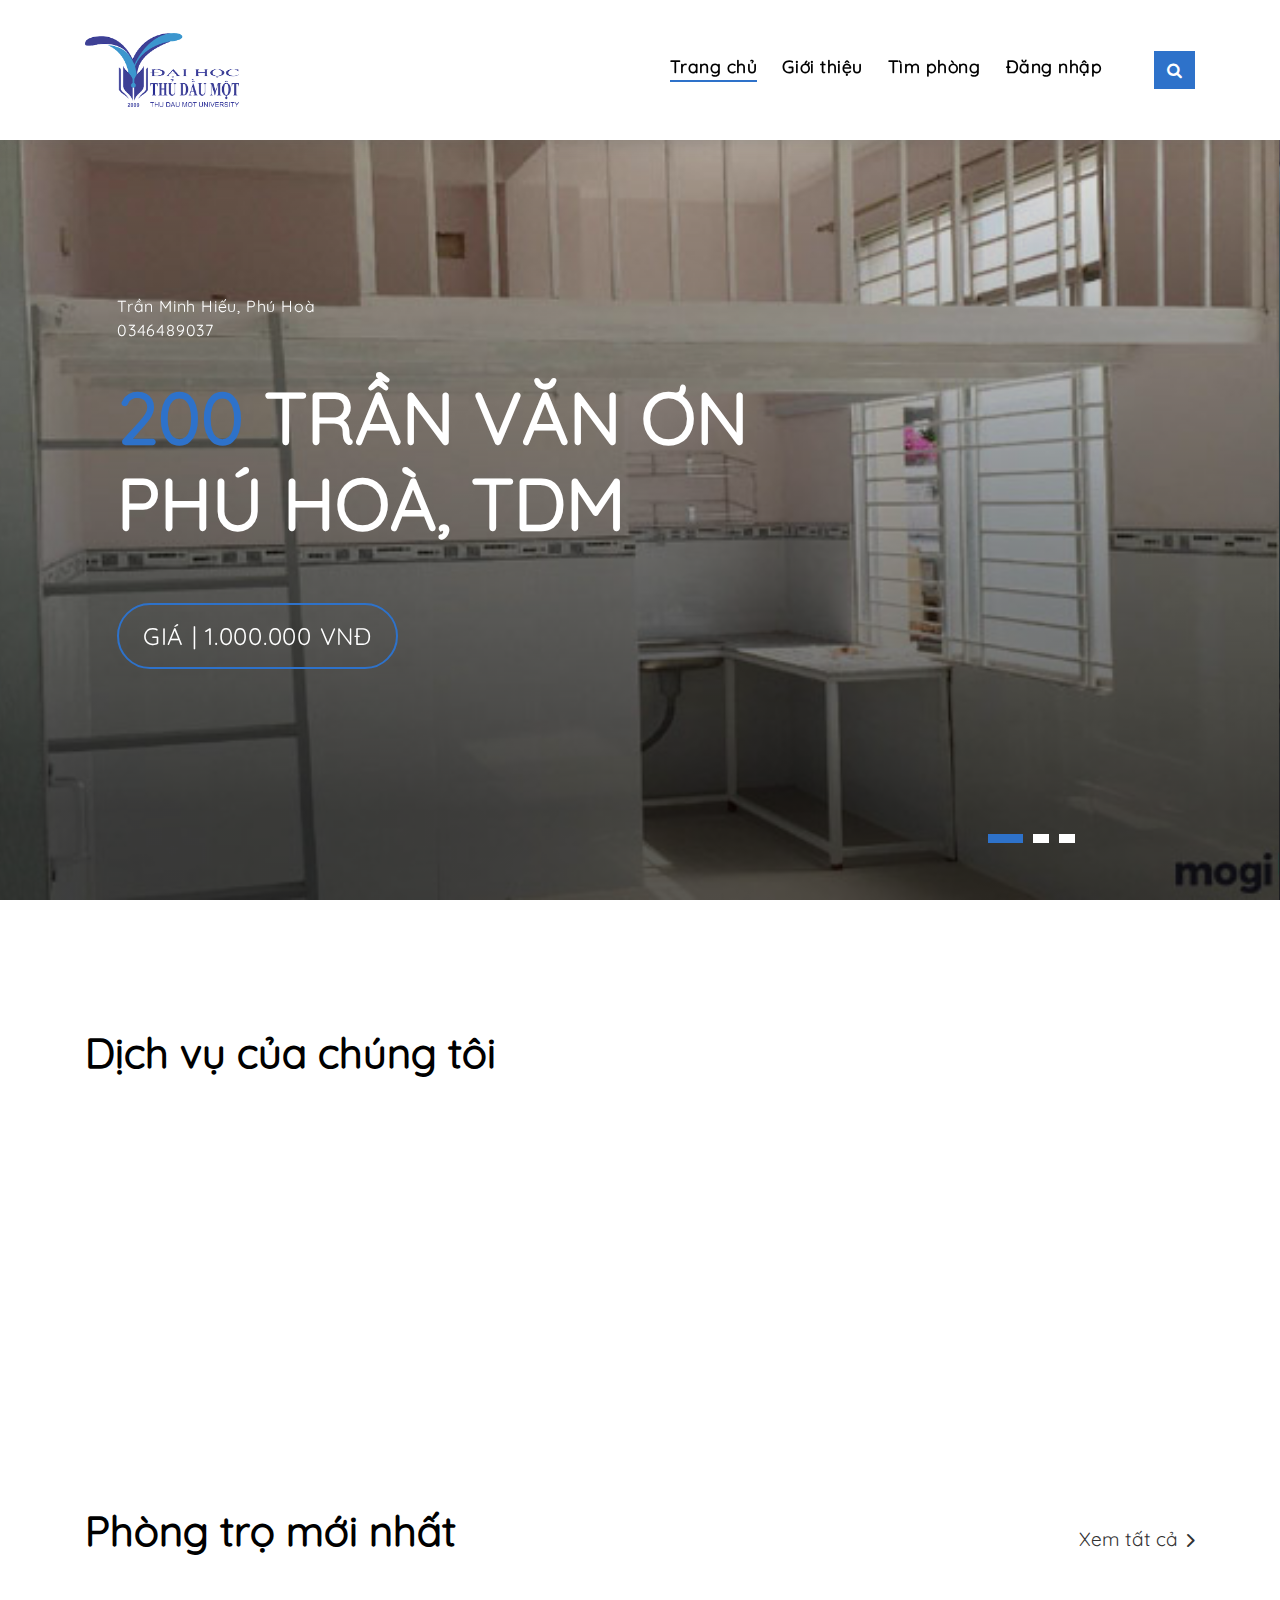
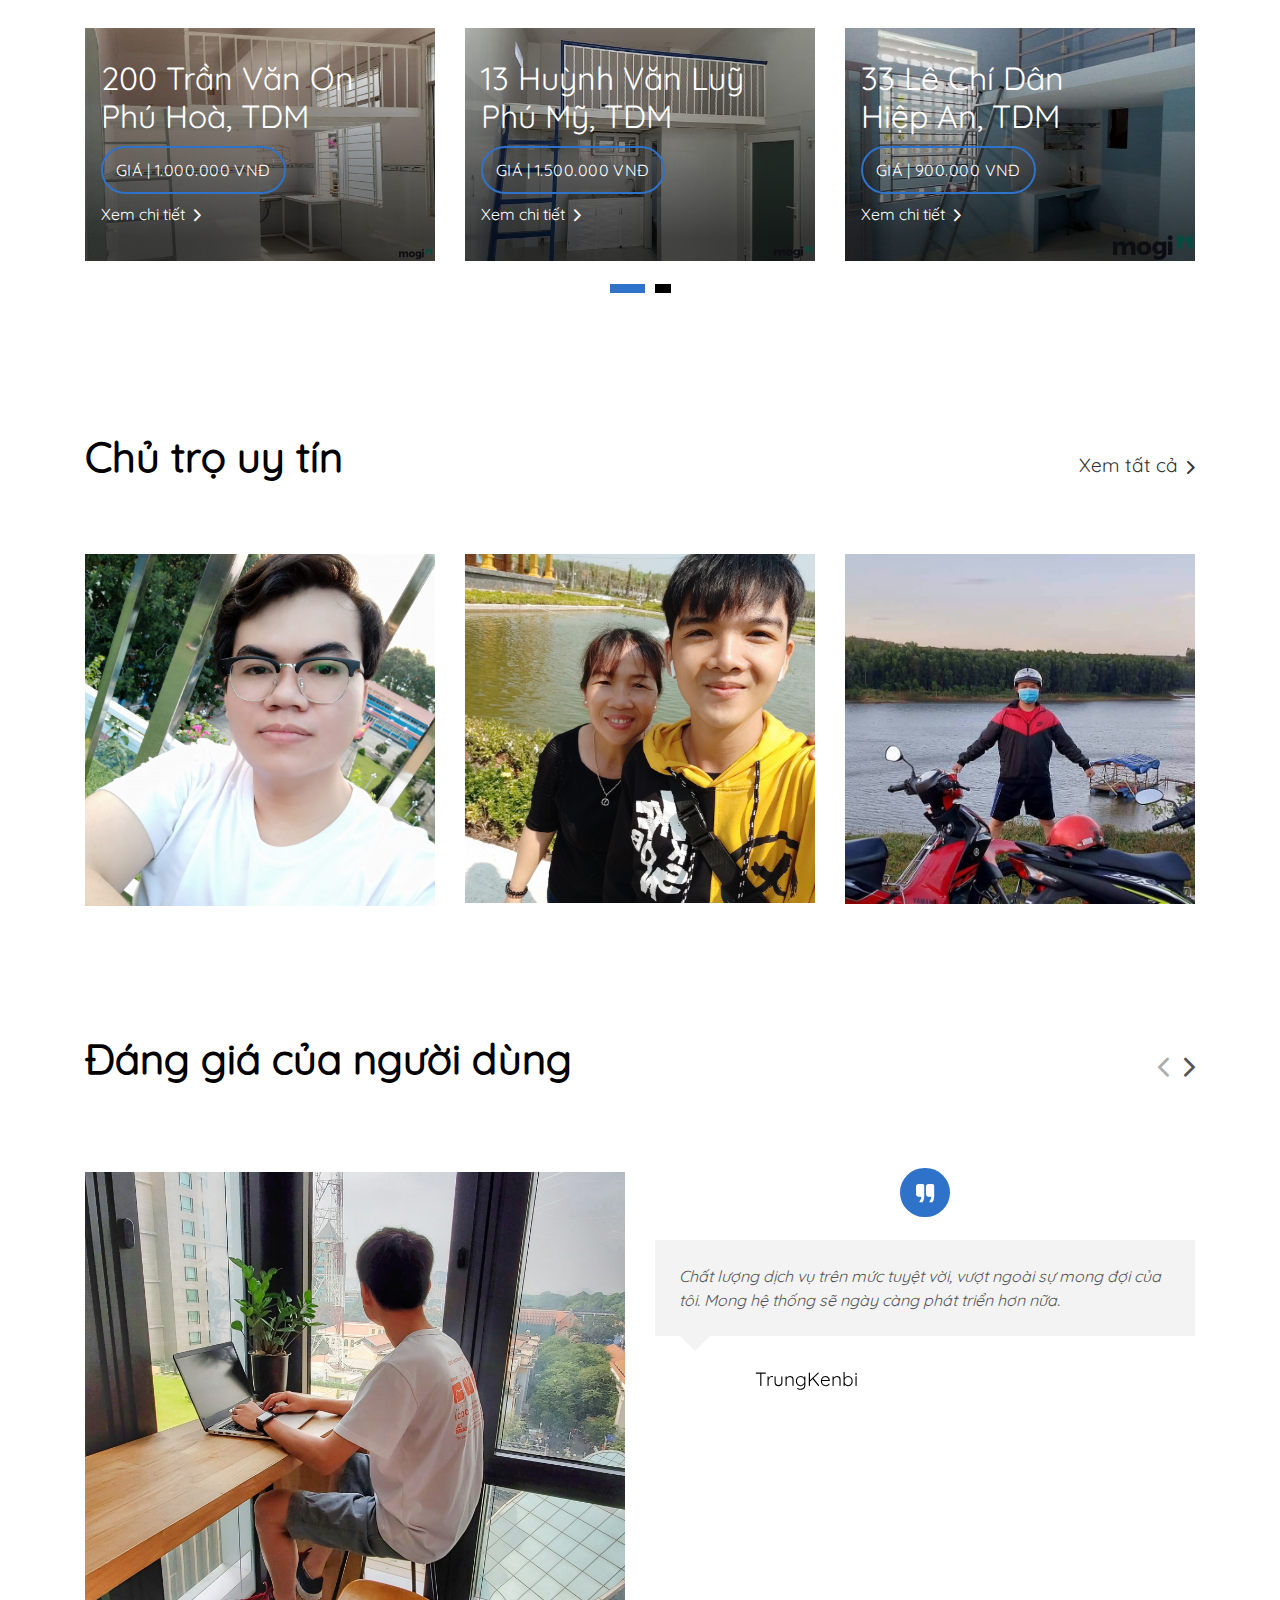
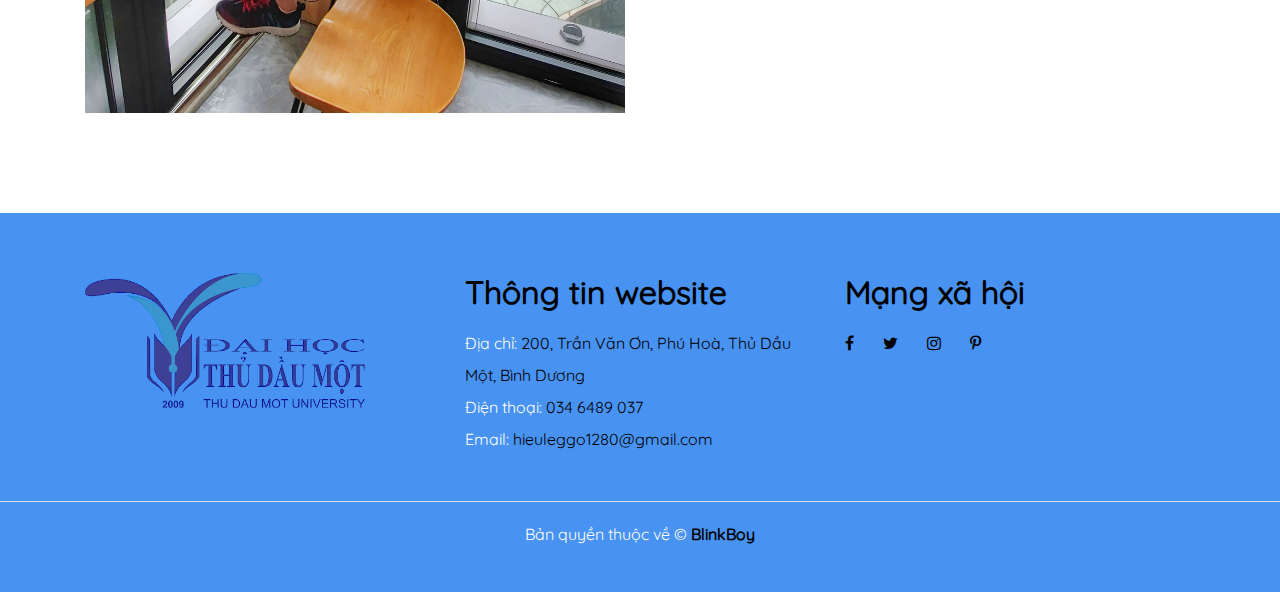
==== index.html @ ae513bf7 "Add files via upload" ====
<!DOCTYPE html>
<html lang="en">
<head>
  <meta charset="utf-8">
  <title>Hỗ trợ tìm nhà trọ TDMU</title>
  <meta content="width=device-width, initial-scale=1.0" name="viewport">
  <meta content="" name="keywords">
  <meta content="" name="description">

  <!-- Favicons -->
  <link href="img/tdmu.png" rel="icon">
  <!--<link href="img/apple-touch-icon.png" rel="apple-touch-icon">-->

  <!-- Google Fonts -->
  <link href="https://fonts.googleapis.com/css?family=Poppins:300,400,500,600,700" rel="stylesheet">

  <!-- Bootstrap CSS File -->
  <link href="lib/bootstrap/css/bootstrap.min.css" rel="stylesheet">

  <!-- Libraries CSS Files -->
  <link href="lib/font-awesome/css/font-awesome.min.css" rel="stylesheet">
  <link href="lib/animate/animate.min.css" rel="stylesheet">
  <link href="lib/ionicons/css/ionicons.min.css" rel="stylesheet">
  <link href="lib/owlcarousel/assets/owl.carousel.min.css" rel="stylesheet">
  <script src="https://kit.fontawesome.com/4702f02b2a.js" crossorigin="anonymous"></script>

  <!-- Main Stylesheet File -->
  <link href="css/style.css" rel="stylesheet">
  <link href="css/rangeslider.css" rel="stylesheet">


  
  <!-- =======================================================
    Theme Name: EstateAgency
    Theme URL: https://bootstrapmade.com/real-estate-agency-bootstrap-template/
    Author: BootstrapMade.com
    License: https://bootstrapmade.com/license/
  ======================================================= -->
</head>

<body>

  
  <div class="click-closed"></div>

  <!--/ Form Search Star /-->
  <div class="box-collapse">
    <div class="title-box-d">
      <h3 class="title-d">Tìm kiếm phòng trọ</h3>
    </div>
    <span class="close-box-collapse right-boxed ion-ios-close"></span>
    <div class="box-collapse-wrap form">
      <form class="form-a">
        <div class="row">
          <div class="col-md-12 mb-2">
            <div class="form-group">
              <label for="Type">Tên phòng trọ</label>
              <input type="text" class="form-control form-control-lg form-control-a" placeholder="Tên phòng trọ">
            </div>
          </div>
          <div class="col-md-6 mb-2">
            <div class="form-group">
              <label for="Type">Khu vực</label>
              <select class="form-control form-control-lg form-control-a" id="Type">
                <option>Thủ Dầu Một</option>
                <option>Thuận An</option>
                <option>Tân Uyên</option>
                <option>Bến Cát</option>
              </select>
            </div>
          </div>
          <div class="col-md-6 mb-2">
            <div class="form-group">
              <label for="city">Gần trường TDMU</label>
              <select class="form-control form-control-lg form-control-a" id="city">
                <option>Có</option>
                <option>Không</option>
              </select>
            </div>
          </div>
          <div class="col-md-6 mb-2">
            <div class="form-group">
              <label for="rent">Giá</label>
              <select class="form-control form-control-lg form-control-a" id="rent">
                <option>Dưới 1 triệu</option>
                <option>1 triệu - 2 triệu</option>
                <option>Trên 2 triệu</option>
              </select>
            </div>
          </div>
          <div class="col-md-12">
            <button type="submit" class="btn btn-b">Tìm kiếm</button>
          </div>
        </div>
      </form>
    </div>
  </div>

  <!--/ Form Search End /-->
 
  <!--/ Nav Star -->
  <nav class="navbar navbar-default navbar-trans navbar-expand-lg fixed-top">
    <div class="container">
      <button class="navbar-toggler collapsed" type="button" data-toggle="collapse" data-target="#navbarDefault"
        aria-controls="navbarDefault" aria-expanded="false" aria-label="Toggle navigation">
        <span></span>
        <span></span>
        <span></span>
      </button>
      <a class="navbar-brand text-brand" href="index.html"><img src="img/tdmu_logo.png" style="width: 30%"></a>
      <button type="button" class="btn btn-link nav-search navbar-toggle-box-collapse d-md-none" data-toggle="collapse"
        data-target="#navbarTogglerDemo01" aria-expanded="false">
        <span class="fa fa-search" aria-hidden="true"></span>
      </button>
      <div class="navbar-collapse collapse justify-content-center" id="navbarDefault">
        <ul class="navbar-nav">
          <li class="nav-item">
            <a class="nav-link active" href="index.html">Trang chủ</a>
          </li>
          <li class="nav-item">
            <a class="nav-link" href="about.html">Giới thiệu</a>
          </li>
          <li class="nav-item">
            <a class="nav-link" href="property-grid.html">Tìm phòng</a>
          </li>
          <li class="nav-item">
            <a class="nav-link" href="login.html">Đăng nhập</a>
          </li>
        </ul>
      </div>
      <button type="button" class="btn btn-b-n navbar-toggle-box-collapse d-none d-md-block" data-toggle="collapse"
        data-target="#navbarTogglerDemo01" aria-expanded="false">
        <span class="fa fa-search" aria-hidden="true"></span>
      </button>
    </div>
  </nav>
  <!-- Nav End /-->



  <div class="intro intro-carousel">
    <div id="carousel" class="owl-carousel owl-theme">
      <div class="carousel-item-a intro-item bg-image" style="background-image: url(img/slide5.jpg)">
        <div class="overlay overlay-a"></div>
        <div class="intro-content display-table">
          <div class="table-cell">
            <div class="container">
              <div class="row">
                <div class="col-lg-8">
                  <div class="intro-body">
                    <p class="intro-title-top">Trần Minh Hiếu, Phú Hoà
                      <br> 0346489037</p>
                    <h1 class="intro-title mb-4">
                      <span class="color-b">200 </span> Trần Văn Ơn
                      <br> Phú Hoà, TDM</h1>
                    <p class="intro-subtitle intro-price">
                      <a href="#"><span class="price-a">Giá | 1.000.000 VNĐ</span></a>
                    </p>
                  </div>
                </div>
              </div>
            </div>
          </div>
        </div>
      </div>
      <div class="carousel-item-a intro-item bg-image" style="background-image: url(img/silde7.jpg)">
        <div class="overlay overlay-a"></div>
        <div class="intro-content display-table">
          <div class="table-cell">
            <div class="container">
              <div class="row">
                <div class="col-lg-8">
                  <div class="intro-body">
                    <p class="intro-title-top">Phạm Minh Nghĩa, Phú Mỹ
                      <br> 0336069048</p>
                    <h1 class="intro-title mb-4">
                      <span class="color-b">13 </span> Huỳnh Văn Luỹ
                      <br> Phú Mỹ, TDM</h1>
                    <p class="intro-subtitle intro-price">
                      <a href="#"><span class="price-a">Giá | 1.500.000 VNĐ</span></a>
                    </p>
                  </div>
                </div>
              </div>
            </div>
          </div>
        </div>
      </div>
      <div class="carousel-item-a intro-item bg-image" style="background-image: url(img/slide6.jpg)">
        <div class="overlay overlay-a"></div>
        <div class="intro-content display-table">
          <div class="table-cell">
            <div class="container">
              <div class="row">
                <div class="col-lg-8">
                  <div class="intro-body"> 
                    <p class="intro-title-top">Lê Thành Đạt, Hiệp An
                      <br> 0326488251</p>
                      <h1 class="intro-title mb-4">
                      <span class="color-b">33 </span> Lê Chí Dân
                      <br> Hiệp An, TDM</h1>
                    <p class="intro-subtitle intro-price">
                      <a href="#"><span class="price-a">Giá | 900.000 VNĐ</span></a>
                    </p>
                  </div>
                </div>
              </div>
            </div>
          </div>
        </div>
      </div>
    </div>
  </div>

  <!--/ Services Star /-->
  <section class="section-services section-t8">
    <div class="container">
      <div class="row">
        <div class="col-md-12">
          <div class="title-wrap d-flex justify-content-between">
            <div class="title-box">
              <h2 class="title-a">Dịch vụ của chúng tôi</h2>
            </div>
          </div>
        </div>
      </div>
      <div class="row">
        <div class="col-md-4">
          <div class="card-box-c foo">
            <div class="card-header-c d-flex">
              <div class="card-box-ico">
                <i class="fas fa-hands-helping" style="color: #2e72ca; font-size: 60px;"></i>
              </div>
              <div class="card-title-c align-self-center">
                <h2 class="title-c" style="font-size: 35px;">Hỗ trợ</h2>
              </div>
            </div>
            <div class="card-body-c">
              <p class="content-c" style="text-align:justify">
                Chúng tôi hỗ trợ bạn tìm kiếm phòng trọ trong và ngoài khu vực trường Đại học Thủ Dầu Một một cách nhanh chóng và hiệu quả nhất.
              </p>
            </div>
          </div>
        </div>
        <div class="col-md-4">
          <div class="card-box-c foo">
            <div class="card-header-c d-flex">
              <div class="card-box-ico">
                <span class="fa fa-usd" style="color: #2e72ca; font-size: 60px;"></span>
              </div>
              <div class="card-title-c align-self-center">
                <h2 class="title-c" style="font-size: 35px;">Giá thành</h2>
              </div>
            </div>
            <div class="card-body-c">
              <p class="content-c" style="text-align:justify">
                Chúng tôi luôn ưu tiên giới thiệu những phòng trọ với mức giá hợp lý và chất lượng phòng tốt, phù hợp với đa số người dùng đặc biệt là sinh viên.
              </p>
            </div>
          </div>
        </div>
        <div class="col-md-4">
          <div class="card-box-c foo">
            <div class="card-header-c d-flex">
              <div class="card-box-ico">
                <span class="fa fa-home" style="color: #2e72ca; font-size: 60px;"></span>
              </div>
              <div class="card-title-c align-self-center">
                <h2 class="title-c" style="font-size: 35px;">Cộng đồng</h2>
              </div>
            </div>
            <div class="card-body-c">
              <p class="content-c" style="text-align:justify">
                Chúng tôi đã và đăng xây dựng một cộng đồng giúp chủ nhà trọ và người thuê nhà kết nối với nhau một cách dễ dàng và thuận tiện hơn.
              </p>
            </div>
          </div>
        </div>
      </div>
    </div>
  </section>
  <!--/ Services End /-->

  <!--/ Property Star /-->
  <section class="section-property section-t8">
    <div class="container">
      <div class="row">
        <div class="col-md-12">
          <div class="title-wrap d-flex justify-content-between">
            <div class="title-box">
              <h2 class="title-a">Phòng trọ mới nhất</h2>
            </div>
            <div class="title-link">
              <a href="property-grid.html">Xem tất cả
                <span class="ion-ios-arrow-forward"></span>
              </a>
            </div>
          </div>
        </div>
      </div>
      <div id="property-carousel" class="owl-carousel owl-theme">
        <div class="carousel-item-b">
          <div class="card-box-a card-shadow">
            <div class="img-box-a">
              <img src="img/slide5.jpg" alt="" class="img-a img-fluid">
            </div>
            <div class="card-overlay">
              <div class="card-overlay-a-content">
                <div class="card-header-a">
                  <h2 class="card-title-a">
                    <a href="property-single.html">200 Trần Văn Ơn
                      <br /> Phú Hoà, TDM</a>
                  </h2>
                </div>
                <div class="card-body-a">
                  <div class="price-box d-flex">
                    <span class="price-a">Giá | 1.000.000 VNĐ</span>
                  </div>
                  <a href="#" class="link-a">Xem chi tiết
                    <span class="ion-ios-arrow-forward"></span>
                  </a>
                </div>
                <div class="card-footer-a">
                  <ul class="card-info d-flex justify-content-around">
                    <li>
                      <h4 class="card-info-title">Diện tích</h4>
                      <span>20m
                        <sup>2</sup>
                      </span>
                    </li>
                    <li>
                      <h4 class="card-info-title">Điện</h4>
                      <span>2k</span>
                    </li>
                    <li>
                      <h4 class="card-info-title">Nước</h4>
                      <span>9k</span>
                    </li>
                    <li>
                      <h4 class="card-info-title">Để xe</h4>
                      <span>Có</span>
                    </li>
                  </ul>
                </div>
              </div>
            </div>
          </div>
        </div>
        <div class="carousel-item-b">
          <div class="card-box-a card-shadow">
            <div class="img-box-a">
              <img src="img/slide6.jpg" alt="" class="img-a img-fluid">
            </div>
            <div class="card-overlay">
              <div class="card-overlay-a-content">
                <div class="card-header-a">
                  <h2 class="card-title-a">
                    <a href="property-single.html">13 Huỳnh Văn Luỹ
                      <br /> Phú Mỹ, TDM</a>
                  </h2>
                </div>
                <div class="card-body-a">
                  <div class="price-box d-flex">
                    <span class="price-a">Giá | 1.500.000 VNĐ</span>
                  </div>
                  <a href="property-single.html" class="link-a">Xem chi tiết
                    <span class="ion-ios-arrow-forward"></span>
                  </a>
                </div>
                <div class="card-footer-a">
                  <ul class="card-info d-flex justify-content-around">
                    <li>
                      <h4 class="card-info-title">Diện tích</h4>
                      <span>20m
                        <sup>2</sup>
                      </span>
                    </li>
                    <li>
                      <h4 class="card-info-title">Điện</h4>
                      <span>2k</span>
                    </li>
                    <li>
                      <h4 class="card-info-title">Nước</h4>
                      <span>7k</span>
                    </li>
                    <li>
                      <h4 class="card-info-title">Để xe</h4>
                      <span>Có</span>
                    </li>
                  </ul>
                </div>
              </div>
            </div>
          </div>
        </div>
        <div class="carousel-item-b">
          <div class="card-box-a card-shadow">
            <div class="img-box-a">
              <img src="img/silde7.jpg" alt="" class="img-a img-fluid">
            </div>
            <div class="card-overlay">
              <div class="card-overlay-a-content">
                <div class="card-header-a">
                  <h2 class="card-title-a">
                    <a href="property-single.html">33 Lê Chí Dân
                      <br /> Hiệp An, TDM</a>
                  </h2>
                </div>
                <div class="card-body-a">
                  <div class="price-box d-flex">
                    <span class="price-a">Giá | 900.000 VNĐ</span>
                  </div>
                  <a href="property-single.html" class="link-a">Xem chi tiết
                    <span class="ion-ios-arrow-forward"></span>
                  </a>
                </div>
                <div class="card-footer-a">
                  <ul class="card-info d-flex justify-content-around">
                    <li>
                      <h4 class="card-info-title">Diện tích</h4>
                      <span>15m
                        <sup>2</sup>
                      </span>
                    </li>
                    <li>
                      <h4 class="card-info-title">Điện</h4>
                      <span>3k</span>
                    </li>
                    <li>
                      <h4 class="card-info-title">Nước</h4>
                      <span>9k</span>
                    </li>
                    <li>
                      <h4 class="card-info-title">Để xe</h4>
                      <span>Không</span>
                    </li>
                  </ul>
                </div>
              </div>
            </div>
          </div>
        </div>
        <div class="carousel-item-b">
          <div class="card-box-a card-shadow">
            <div class="img-box-a">
              <img src="img/slide4.jpg" alt="" class="img-a img-fluid">
            </div>
            <div class="card-overlay">
              <div class="card-overlay-a-content">
                <div class="card-header-a">
                  <h2 class="card-title-a">
                    <a href="property-single.html" style="font-size: 25px;">06 Nguyễn Văn Linh
                      <br /> Tân Vĩnh Hiệp, Tân Uyên</a>
                  </h2>
                </div>
                <div class="card-body-a">
                  <div class="price-box d-flex">
                    <span class="price-a">Giá | 900.000 VNĐ</span>
                  </div>
                  <a href="property-single.html" class="link-a">Xem chi tiết
                    <span class="ion-ios-arrow-forward"></span>
                  </a>
                </div>
                <div class="card-footer-a">
                  <ul class="card-info d-flex justify-content-around">
                    <li>
                      <h4 class="card-info-title">Diện tích</h4>
                      <span>15m
                        <sup>2</sup>
                      </span>
                    </li>
                    <li>
                      <h4 class="card-info-title">Điện</h4>
                      <span>2k</span>
                    </li>
                    <li>
                      <h4 class="card-info-title">Nước</h4>
                      <span>7k</span>
                    </li>
                    <li>
                      <h4 class="card-info-title">Để xe</h4>
                      <span>Không</span>
                    </li>
                  </ul>
                </div>
              </div>
            </div>
          </div>
        </div>
      </div>
    </div>
  </section>
  <!--/ Property End /-->

  <!--/ Agents Star /-->
  <section class="section-agents section-t8">
    <div class="container">
      <div class="row">
        <div class="col-md-12">
          <div class="title-wrap d-flex justify-content-between">
            <div class="title-box">
              <h2 class="title-a">Chủ trọ uy tín</h2>
            </div>
            <div class="title-link">
              <a href="agents-grid.html">Xem tất cả
                <span class="ion-ios-arrow-forward"></span>
              </a>
            </div>
          </div>
        </div>
      </div>
      <div class="row">
        <div class="col-md-4">
          <div class="card-box-d">
            <div class="card-img-d">
              <img src="img/avt1.jpg" alt="" class="img-d img-fluid">
            </div>
            <div class="card-overlay card-overlay-hover">
              <div class="card-header-d">
                <div class="card-title-d align-self-center">
                  <h3 class="title-d">
                    <a href="#" class="link-two">Trần Minh
                      <br> Hiếu</a>
                  </h3>
                </div>
              </div>
              <div class="card-body-d">
                <p class="content-d color-text-a">
                  200, Trần Văn Ơn, Phú Hoà, TDM
                </p>
                <div class="info-agents color-a">
                  <p>
                    <strong>Điện thoại: </strong> 034 6489 037</p>
                  <p>
                    <strong>Email: </strong> hieuleggo1280@gmail.com</p>
                </div>
              </div>
              <div class="card-footer-d">
                <div class="socials-footer d-flex justify-content-center">
                  <ul class="list-inline">
                    <li class="list-inline-item">
                      <a href="https://www.facebook.com/your.tranminhhieu/" target="_blank" class="link-one">
                        <i class="fa fa-facebook" aria-hidden="true"></i>
                      </a>
                    </li>
                    
                    <li class="list-inline-item">
                      <a href="https://www.instagram.com/hieu.khongcuoi/?hl=vi" target="_blank" class="link-one">
                        <i class="fa fa-instagram" aria-hidden="true"></i>
                      </a>
                    </li>
                    
                  </ul>
                </div>
              </div>
            </div>
          </div>
        </div>
        <div class="col-md-4">
          <div class="card-box-d">
            <div class="card-img-d">
              <img src="img/avt2.jpg" alt="" class="img-d img-fluid">
            </div>
            <div class="card-overlay card-overlay-hover">
              <div class="card-header-d">
                <div class="card-title-d align-self-center">
                  <h3 class="title-d">
                    <a href="#" class="link-two">Phạm Minh
                      <br> Nghĩa</a>
                  </h3>
                </div>
              </div>
              <div class="card-body-d">
                <p class="content-d color-text-a">
                  13, Huỳnh Văn Luỹ, Phú Mỹ, TDM
                </p>
                <div class="info-agents color-a">
                  <p>
                    <strong>Điện thoại: </strong> 033 6069 048</p>
                  <p>
                    <strong>Email: </strong> nghiaphamln3@gmail.com</p>
                </div>
              </div>
              <div class="card-footer-d">
                <div class="socials-footer d-flex justify-content-center">
                  <ul class="list-inline">
                    <li class="list-inline-item">
                      <a href="https://www.facebook.com/minhnghia2k" target="_blank" class="link-one">
                        <i class="fa fa-facebook" aria-hidden="true"></i>
                      </a>
                    </li>
                    
                    <li class="list-inline-item">
                      <a href="https://www.instagram.com/nghia_leon/?hl=vi" target="_blank" class="link-one">
                        <i class="fa fa-instagram" aria-hidden="true"></i>
                      </a>
                    </li>
                    
                  </ul>
                </div>
              </div>
            </div>
          </div>
        </div>
        <div class="col-md-4">
          <div class="card-box-d">
            <div class="card-img-d">
              <img src="img/avt3.jpg" alt="" class="img-d img-fluid">
            </div>
            <div class="card-overlay card-overlay-hover">
              <div class="card-header-d">
                <div class="card-title-d align-self-center">
                  <h3 class="title-d">
                    <a href="#" class="link-two">Lê Thành
                      <br> Đạt</a>
                  </h3>
                </div>
              </div>
              <div class="card-body-d">
                <p class="content-d color-text-a">
                  33, Lê Chí Dân, Hiệp An, TDM
                </p>
                <div class="info-agents color-a">
                  <p>
                    <strong>Điện thoại: </strong> 032 6488 251</p>
                  <p>
                    <strong>Email: </strong> datlt225@gmail.com</p>
                </div>
              </div>
              <div class="card-footer-d">
                <div class="socials-footer d-flex justify-content-center">
                  <ul class="list-inline">
                    <li class="list-inline-item">
                      <a href="https://www.facebook.com/dat1227" target="_blank" class="link-one">
                        <i class="fa fa-facebook" aria-hidden="true"></i>
                      </a>
                    </li>
                    
                    <li class="list-inline-item">
                      <a href="https://www.instagram.com/dat.1227/?hl=vi" target="_blank" class="link-one">
                        <i class="fa fa-instagram" aria-hidden="true"></i>
                      </a>
                    </li>
                    
                  </ul>
                </div>
              </div>
            </div>
          </div>
        </div>
      </div>
    </div>
  </section>
  <!--/ Agents End /-->

  <!--/ Testimonials Star /-->
  <section class="section-testimonials section-t8 nav-arrow-a">
    <div class="container">
      <div class="row">
        <div class="col-md-12">
          <div class="title-wrap d-flex justify-content-between">
            <div class="title-box">
              <h2 class="title-a">Đáng giá của người dùng</h2>
            </div>
          </div>
        </div>
      </div>
      <div id="testimonial-carousel" class="owl-carousel owl-arrow">
        <div class="carousel-item-a">
          <div class="testimonials-box">
            <div class="row">
              <div class="col-sm-12 col-md-6">
                <div class="testimonial-img">
                  <img src="img/user1.jpg" alt="" class="img-fluid">
                </div>
              </div>
              <div class="col-sm-12 col-md-6">
                <div class="testimonial-ico">
                  <span class="ion-ios-quote"></span>
                </div>
                <div class="testimonials-content">
                  <p class="testimonial-text">
                    Chất lượng dịch vụ trên mức tuyệt vời, vượt ngoài sự mong đợi của tôi. 
                    Mong hệ thống sẽ ngày càng phát triển hơn nữa.
                  </p>
                </div>
                <div class="testimonial-author-box">
                  <img src="img/mini-testimonial-1.jpg" alt="" class="testimonial-avatar">
                  <h5 class="testimonial-author">TrungKenbi</h5>
                </div>
              </div>
            </div>
          </div>
        </div>
        <div class="carousel-item-a">
          <div class="testimonials-box">
            <div class="row">
              <div class="col-sm-12 col-md-6">
                <div class="testimonial-img">
                  <img src="img/user2.jpg" alt="" class="img-fluid">
                </div>
              </div>
              <div class="col-sm-12 col-md-6">
                <div class="testimonial-ico">
                  <span class="ion-ios-quote"></span>
                </div>
                <div class="testimonials-content">
                  <p class="testimonial-text">
                    Nhờ website mà tôi tìm được một phòng trọ như ý, gần trường mà giá cả lại phải chăng. Sau này tôi nhất định sẽ tiếp tục ủng hộ website.
                  </p>
                </div>
                <div class="testimonial-author-box">
                  <img src="img/mini-testimonial-2.jpg" alt="" class="testimonial-avatar">
                  <h5 class="testimonial-author">DarkPaladinDuy</h5>
                </div>
              </div>
            </div>
          </div>
        </div>
      </div>
    </div>
  </section>
  <!--/ Testimonials End /-->

  <!--/ footer Star /-->
  <section class="section-footer">
    <div class="container">
      <div class="row">
        <div class="col-sm-12 col-md-4">
          <div class="widget-a">
            
            <div class="w-body-a">
              <img src="img/tdmu_logo.png" style="width: 80%;">
            </div>
            
          </div>
        </div>
        <div class="col-sm-12 col-md-4 section-md-t3">
          <div class="widget-a">
            <div class="w-header-a">
              <h3 class="w-title-a text-brand">Thông tin website</h3>
            </div>
            <div class="w-footer-a">
              <ul class="list-unstyled">
                <li class="color-a">
                  <span class="color-text-a">Địa chỉ:</span> 200, Trần Văn Ơn, Phú Hoà, Thủ Dầu Một, Bình Dương</li>
                <li class="color-a">
                  <span class="color-text-a">Điện thoại: </span> 034 6489 037</li>
                <li class="color-a">
                  <span class="color-text-a">Email: </span> hieuleggo1280@gmail.com</li>
              </ul>
            </div>
          </div>
        </div>
        <div class="col-sm-12 col-md-4 section-md-t3">
          <div class="widget-a">
            <div class="w-header-a">
              <h3 class="w-title-a text-brand">Mạng xã hội</h3>
            </div>
            <div class="w-body-a">
              <div class="socials-a">
                <ul class="list-inline">
                  <li class="list-inline-item">
                    <a href="#">
                      <i class="fa fa-facebook" aria-hidden="true"></i>
                    </a>
                  </li>
                  <li class="list-inline-item">
                    <a href="#">
                      <i class="fa fa-twitter" aria-hidden="true"></i>
                    </a>
                  </li>
                  <li class="list-inline-item">
                    <a href="#">
                      <i class="fa fa-instagram" aria-hidden="true"></i>
                    </a>
                  </li>
                  <li class="list-inline-item">
                    <a href="#">
                      <i class="fa fa-pinterest-p" aria-hidden="true"></i>
                    </a>
                  </li>
                </ul>
            </div>
          </div>
        </div>
      </div>
    </div>
  </section>
  <footer>
    
          
            <div class="copyright-footer">
              <p class="copyright color-text-a">
                Bản quyền thuộc về &copy;
                <strong><span class="color-a">BlinkBoy</span></strong>
              </p>
            </div>
          </div>
          
          
        </div>
      </div>
    </div>
  </footer>
  <!--/ Footer End /-->

  <a href="#" class="back-to-top"><i class="fa fa-chevron-up"></i></a>
  <div id="preloader"></div>

  <!-- JavaScript Libraries -->
  <script src="lib/jquery/jquery.min.js"></script>
  <script src="lib/jquery/jquery-migrate.min.js"></script>
  <script src="lib/popper/popper.min.js"></script>
  <script src="lib/bootstrap/js/bootstrap.min.js"></script>
  <script src="lib/easing/easing.min.js"></script>
  <script src="lib/owlcarousel/owl.carousel.min.js"></script>
  <script src="lib/scrollreveal/scrollreveal.min.js"></script>
  <!-- Contact Form JavaScript File -->
  <script src="contactform/contactform.js"></script>

  <!-- Template Main Javascript File -->
  <script src="js/main.js"></script>
  <script src="js/rangeslider.js"></script>

</body>
</html>
---- css/style.css ----
/*
  Theme Name: EstateAgency
  Theme URL: https://bootstrapmade.com/real-estate-agency-bootstrap-template/
  Author: BootstrapMade.com
  License: https://bootstrapmade.com/license/
*/

/*======================================
//--//-->   STYLES GENERALES
======================================*/

@font-face {
  font-family: 'QuickSand';
  src: url('../font/Quicksand-Regular.ttf');
}

body {
  font-family: 'QuickSand';
  color: #555555;
}

h1,
h2,
h3,
h4,
h5,
h6 {
  color: #000000;
}

a {
  color: #000000;
  transition: all .5s ease;
}

a:hover {
  color: white;
  text-decoration: none;
}

.link-two {
  color: #000000;
  transition: all .5s ease;
}

.link-two:hover {
  text-decoration: underline;
  color: #000000;
}

.link-one {
  color: #000000;
  transition: all .5s ease;
}

.link-one:hover {
  color: #000000;
  text-decoration: none;
}

.link-icon {
  color: #000000;
  font-weight: 500;
}

.link-icon span {
  font-size: 14px;
  padding-left: 4px;
  vertical-align: middle;
}

.link-a {
  color: #ffffff;
  text-decoration: none;
}

.link-a:hover {
  color: #ffffff;
  text-decoration: none;
}

.link-a span {
  font-size: 18px;
  vertical-align: middle;
  margin-left: 5px;
}

.text-brand {
  color: #000000;
  font-size: 2rem;
  font-weight: 600;
}

.color-a {
  color: #000000;
}

.color-b {
  color: #2e72ca;
}

.color-d {
  color: #adadad;
}

.color-text-a {
  color: /*#555555*/ white;
}

.no-margin {
  margin: 0;
}

/*------/ Nav Pills  /------*/

.nav-pills-a.nav-pills .nav-link {
  color: #000000;
  position: relative;
  font-weight: 600;
}

.nav-pills-a.nav-pills .nav-link.active {
  background-color: transparent;
}

.nav-pills-a.nav-pills .nav-link.active:after {
  content: '';
  position: absolute;
  left: 0;
  bottom: -1px;
  width: 100%;
  height: 2px;
  background-color: #2e72ca;
  z-index: 2;
}

/*------/ Bg Image /------*/

.bg-image {
  background-repeat: no-repeat;
  background-attachment: fixed;
  background-size: cover;
  background-position: center center;
}

/*------/ List a /------*/

.list-a {
  display: inline-block;
  line-height: 2;
  padding: 0;
  list-style: none;
}

.list-a li {
  position: relative;
  width: 50%;
  float: left;
  padding-left: 25px;
  padding-right: 5px;
}

.list-a li:before {
  content: '';
  width: 10px;
  height: 2px;
  position: absolute;
  background-color: #313131;
  top: 15px;
  left: 0;
}

/*------/ Pagination-a /------*/

.pagination-a .pagination .page-link {
  margin: 0 .2rem;
  border-color: transparent;
  padding: .5rem .8rem;
  color: #000000;
}

.pagination-a .pagination .page-link:hover,
.pagination-a .pagination .page-link:active,
.pagination-a .pagination .page-link:focus {
  background-color:#2e72ca;
}

.pagination-a .pagination .page-link span {
  font-size: 1.2rem;
}

.pagination-a .pagination .next .page-link {
  padding: .4rem .9rem;
}

.pagination-a .pagination .page-item:last-child .page-link {
  border-top-right-radius: 0;
  border-bottom-right-radius: 0;
}

.pagination-a .pagination .page-item:first-child .page-link {
  border-top-left-radius: 0;
  border-bottom-left-radius: 0;
}

.pagination-a .pagination .page-item.disabled .page-link {
  padding: .4rem .9rem;
  color: #555555;
}

.pagination-a .pagination .page-item.active .page-link {
  background-color:#2e72ca;
}

.a {
  color:#2e72ca;
  font-size: 1.3rem;
}

/*------/ Icon Box /------*/

.icon-box .icon-box-icon {
  display: table-cell;
  vertical-align: top;
  font-size: 36px;
  color: #000000;
  width: 50px;
  padding-top: 8px;
}

.icon-box .icon-box-content {
  padding-top: 18px;
}

/*------/ Space Padding /------*/

.section-t8 {
  padding-top: 8rem;
}

.section-t4 {
  padding-top: 4rem;
}

.section-t3 {
  padding-top: 3rem;
}

.section-b2 {
  padding-bottom: 2rem;
}

.section-tb85 {
  padding: 8rem 0 5rem 0;
}

/*------/ Title /------*/

.title-wrap {
  padding-bottom: 4rem;
}

.title-a {
  font-size: 2.6rem;
  font-weight: 600;
}

.title-link {
  font-size: 1.2rem;
  font-weight: 300;
  padding-top: 1.2rem;
}

.title-link a {
  color: #313131;
}

.title-link span {
  font-size: 20px;
  padding-left: 4px;
  vertical-align: middle;
}

.title-box-d {
  padding-bottom: 1.8rem;
  margin-bottom: 1rem;
  position: relative;
}

.title-box-d .title-d {
  font-weight: 600;
  font-size: 2rem;
}

.title-box-d .title-d:after {
  content: '';
  position: absolute;
  width: 70px;
  height: 4px;
  background-color: #2e72ca;
  bottom: 20px;
  left: 0;
}

/*------/ Display Table & Table Cell /------*/

.display-table {
  width: 100%;
  height: 100%;
  display: table;
}

.table-cell {
  display: table-cell;
  vertical-align: middle;
}

/*------/ Ul Resect /------*/

.ul-resect ul,
.list-a ul,
.box-comments ul {
  list-style: none;
  padding-left: 0;
  margin-bottom: 0;
}

/*------/ Overlay /------*/

.overlay-a {
  background: linear-gradient(to bottom, rgba(0, 0, 0, 0) 0%, rgba(0, 0, 0, 0.2) 27%, rgba(0, 0, 0, 0.65) 90%);
}

.overlay {
  position: absolute;
  top: 0;
  left: 0px;
  padding: 0;
  height: 100%;
  width: 100%;
}

/*------/ Owl carousel /------*/

.owl-theme .owl-dots {
  text-align: center;
  margin-top: 18px;
}

.owl-theme .owl-dots .owl-dot {
  display: inline-block;
}

.owl-theme .owl-dots .owl-dot span {
  width: 16px;
  height: 9px;
  margin: 5px 5px;
  background: #000000;
  border: 0px solid #000000;
  display: block;
  transition: all 0.6s ease-in-out;
  cursor: pointer;
  border-radius: 0px;
}

.owl-theme .owl-dots .owl-dot:hover span {
  background-color: #2e72ca;
}

.owl-theme .owl-dots .owl-dot.active span {
  background-color: #2e72ca;
  width: 35px;
}

.owl-arrow .owl-nav {
  position: absolute;
  top: 0;
  right: 0;
  font-size: 1.8rem;
}

.owl-arrow .owl-nav .owl-prev,
.owl-arrow .owl-nav .owl-next {
  display: inline-block;
  transition: all 0.6s ease-in-out;
  color: #000000;
}

.owl-arrow .owl-nav .owl-prev.disabled,
.owl-arrow .owl-nav .owl-next.disabled {
  transition: all 0.6s ease-in-out;
  color: #adadad;
}

.owl-arrow .owl-nav .owl-next {
  margin-left: 15px;
}

.nav-arrow-a .owl-arrow .owl-nav {
  font-size: 1.8rem;
  margin-top: -110px;
}

.nav-arrow-a .owl-arrow .owl-nav .owl-next {
  margin-left: 15px;
}

.nav-arrow-b .owl-arrow .owl-nav {
  position: absolute;
  top: 0;
  right: 0;
  font-size: 1.2rem;
}

.nav-arrow-b .owl-arrow .owl-nav .owl-prev,
.nav-arrow-b .owl-arrow .owl-nav .owl-next {
  padding: .7rem 1.5rem !important;
  display: inline-block;
  transition: all 0.6s ease-in-out;
  color: #ffffff;
  background-color: #2e72ca;
  opacity: .9;
}

.nav-arrow-b .owl-arrow .owl-nav .owl-prev.disabled,
.nav-arrow-b .owl-arrow .owl-nav .owl-next.disabled {
  transition: all 0.6s ease-in-out;
  color: #ffffff;
}

.nav-arrow-b .owl-arrow .owl-nav .owl-prev:hover,
.nav-arrow-b .owl-arrow .owl-nav .owl-next:hover {
  background-color: #2e72ca;
}

.nav-arrow-b .owl-arrow .owl-nav .owl-next {
  margin-left: 0px;
}

/*------/ Socials /------*/

.socials-a .list-inline-item:not(:last-child) {
  margin-right: 25px;
}

/* Back to top button */

.back-to-top {
  position: fixed;
  display: none;
  background: #2e72ca;
  color: #fff;
  width: 44px;
  height: 44px;
  text-align: center;
  line-height: 1;
  font-size: 16px;
  border-radius: 50%;
  right: 15px;
  bottom: 15px;
  transition: background 0.5s;
  z-index: 11;
}

.back-to-top i {
  padding-top: 12px;
  color: #fff;
}

/* Prelaoder */

#preloader {
  position: fixed;
  top: 0;
  left: 0;
  right: 0;
  bottom: 0;
  z-index: 9999;
  overflow: hidden;
  background: #fff;
}

#preloader:before {
  content: "";
  position: fixed;
  top: calc(50% - 30px);
  left: calc(50% - 30px);
  border: 6px solid #f2f2f2;
  border-top: 6px solid #2e72ca;
  border-radius: 50%;
  width: 60px;
  height: 60px;
  -webkit-animation: animate-preloader 1s linear infinite;
  animation: animate-preloader 1s linear infinite;
}

@-webkit-keyframes animate-preloader {
  0% {
    -webkit-transform: rotate(0deg);
    transform: rotate(0deg);
  }

  100% {
    -webkit-transform: rotate(360deg);
    transform: rotate(360deg);
  }
}

@keyframes animate-preloader {
  0% {
    -webkit-transform: rotate(0deg);
    transform: rotate(0deg);
  }

  100% {
    -webkit-transform: rotate(360deg);
    transform: rotate(360deg);
  }
}

/*======================================
//--//-->   NAVBAR
======================================*/

.navbar-default {
  transition: all .5s ease-in-out;
  background-color: #ffffff;
  padding-top: 28px;
  padding-bottom: 28px;
  -webkit-backface-visibility: hidden;
  backface-visibility: hidden;
  box-shadow: 1px 2px 15px rgba(100, 100, 100, 0.3);
}

.navbar-default .nav-search {
  color: #000000;
  font-size: 1.5rem;
}

.navbar-default.navbar-reduce {
  box-shadow: 1px 2px 15px rgba(100, 100, 100, 0.3);
}

.navbar-default.navbar-trans,
.navbar-default.navbar-reduce {
  -webkit-backface-visibility: hidden;
  backface-visibility: hidden;
}

.navbar-default.navbar-trans .nav-item,
.navbar-default.navbar-reduce .nav-item {
  position: relative;
  padding-right: 10px;
  padding-bottom: 8px;
  margin-left: 0;
}

.navbar-default.navbar-trans .nav-link,
.navbar-default.navbar-reduce .nav-link {
  font-size: 1.1rem;
  color: #000000;
  font-weight: 600;
  letter-spacing: 0.030em;
  transition: all 0.1s ease-in-out;
  position: relative;
  padding-left: 0;
  padding-right: 0;
}

.navbar-default.navbar-trans .nav-link:before,
.navbar-default.navbar-reduce .nav-link:before {
  content: '';
  position: absolute;
  bottom: 5px;
  left: 0;
  width: 100%;
  height: 2px;
  z-index: 0;
  background-color: #2e72ca;
  -webkit-transform: scaleX(0);
  transform: scaleX(0);
  -webkit-transform-origin: right;
  transform-origin: right;
  transition: opacity .2s ease-out 0.3s, -webkit-transform .2s ease-out;
  transition: transform .2s ease-out, opacity .2s ease-out 0.3s;
  transition: transform .2s ease-out, opacity .2s ease-out 0.3s, -webkit-transform .2s ease-out;
}

.navbar-default.navbar-trans .nav-link:hover,
.navbar-default.navbar-reduce .nav-link:hover {
  color: #000000;
}

.navbar-default.navbar-trans .nav-link:hover:before,
.navbar-default.navbar-reduce .nav-link:hover:before {
  -webkit-transform: scaleX(1);
  transform: scaleX(1);
  -webkit-transform-origin: left;
  transform-origin: left;
}

.navbar-default.navbar-trans .show > .nav-link:before,
.navbar-default.navbar-trans .active > .nav-link:before,
.navbar-default.navbar-trans .nav-link.show:before,
.navbar-default.navbar-trans .nav-link.active:before,
.navbar-default.navbar-reduce .show > .nav-link:before,
.navbar-default.navbar-reduce .active > .nav-link:before,
.navbar-default.navbar-reduce .nav-link.show:before,
.navbar-default.navbar-reduce .nav-link.active:before {
  -webkit-transform: scaleX(1);
  transform: scaleX(1);
}

.navbar-default.navbar-trans .nav-link:before {
  background-color: #2e72ca;
}

.navbar-default.navbar-trans .nav-link:hover {
  color: #000000;
}

.navbar-default.navbar-trans .show > .nav-link,
.navbar-default.navbar-trans .active > .nav-link,
.navbar-default.navbar-trans .nav-link.show,
.navbar-default.navbar-trans .nav-link.active {
  color: #000000;
}

.navbar-default.navbar-reduce {
  transition: all .5s ease-in-out;
  padding-top: 19px;
  padding-bottom: 19px;
}

.navbar-default.navbar-reduce .nav-link {
  color: #000000;
}

.navbar-default.navbar-reduce .nav-link:before {
  background-color: #2e72ca;
}

.navbar-default.navbar-reduce .nav-link:hover {
  color: #000000;
}

.navbar-default.navbar-reduce .show > .nav-link,
.navbar-default.navbar-reduce .active > .nav-link,
.navbar-default.navbar-reduce .nav-link.show,
.navbar-default.navbar-reduce .nav-link.active {
  color: #000000;
}

.navbar-default.navbar-reduce .navbar-brand {
  color: #000000;
}

.navbar-default .dropdown .dropdown-menu {
  border-top: 0;
  border-left: 4px solid #2e72ca;
  border-right: 0;
  border-bottom: 0;
  -webkit-transform: translate3d(0px, -40px, 0px);
  transform: translate3d(0px, -40px, 0px);
  opacity: 0;
  filter: alpha(opacity=0);
  visibility: hidden;
  transition: all 0.5s cubic-bezier(0.3, 0.65, 0.355, 1) 0s, opacity 0.31s ease 0s, height 0s linear 0.36s;
  margin: 0;
  border-radius: 0;
  padding: 12px 0;
}

.navbar-default .dropdown .dropdown-menu .dropdown-item {
  padding: 12px 18px;
  transition: all 500ms ease;
  font-weight: 600;
  min-width: 220px;
}

.navbar-default .dropdown .dropdown-menu .dropdown-item:hover {
  background-color: #ffffff;
  color: #2e72ca;
  transition: all 500ms ease;
}

.navbar-default .dropdown .dropdown-menu .dropdown-item.active {
  background-color: #ffffff;
  color: #2e72ca;
}

.navbar-default .dropdown:hover .dropdown-menu {
  -webkit-transform: translate3d(0px, 0px, 0px);
  transform: translate3d(0px, 0px, 0px);
  visibility: visible;
  opacity: 1;
  filter: alpha(opacity=1);
}

/*------/ Hamburger Navbar /------*/

.navbar-toggler {
  position: relative;
}

.navbar-toggler:focus,
.navbar-toggler:active {
  outline: 0;
}

.navbar-toggler span {
  display: block;
  background-color: #000000;
  height: 3px;
  width: 25px;
  margin-top: 4px;
  margin-bottom: 4px;
  -webkit-transform: rotate(0deg);
  transform: rotate(0deg);
  left: 0;
  opacity: 1;
}

.navbar-toggler span:nth-child(1),
.navbar-toggler span:nth-child(3) {
  transition: -webkit-transform .35s ease-in-out;
  transition: transform .35s ease-in-out;
  transition: transform .35s ease-in-out, -webkit-transform .35s ease-in-out;
}

.navbar-toggler:not(.collapsed) span:nth-child(1) {
  position: absolute;
  left: 12px;
  top: 10px;
  -webkit-transform: rotate(135deg);
  transform: rotate(135deg);
  opacity: 0.9;
}

.navbar-toggler:not(.collapsed) span:nth-child(2) {
  height: 12px;
  visibility: hidden;
  background-color: transparent;
}

.navbar-toggler:not(.collapsed) span:nth-child(3) {
  position: absolute;
  left: 12px;
  top: 10px;
  -webkit-transform: rotate(-135deg);
  transform: rotate(-135deg);
  opacity: 0.9;
}

/*======================================
//--//-->   BOX COLAPSE
======================================*/

.box-collapse {
  position: fixed;
  top: 0;
  bottom: 0;
  right: 0;
  width: 100%;
  z-index: 1040;
  background-color: #ffffff;
  -webkit-transform: translateX(100%);
  transform: translateX(100%);
  transition: all 0.6s ease;
}

.box-collapse .title-box-d {
  top: 30px;
  left: 60px;
  opacity: 0;
  transition: all 1s ease;
  transition-delay: .3s;
}

.box-collapse-wrap {
  opacity: 0;
  position: absolute;
  left: 0;
  top: 6.5rem;
  bottom: 5rem;
  padding-left: 10%;
  padding-right: 10%;
  overflow-x: hidden;
  overflow-y: auto;
  margin: 0;
  -webkit-transform: translateY(3rem);
  transform: translateY(3rem);
  transition: opacity 0.5s 0.5s ease, -webkit-transform 0.5s 0.5s ease;
  transition: transform 0.5s 0.5s ease, opacity 0.5s 0.5s ease;
  transition: transform 0.5s 0.5s ease, opacity 0.5s 0.5s ease, -webkit-transform 0.5s 0.5s ease;
}

.box-collapse-open .click-closed {
  visibility: visible;
}

.box-collapse-open .box-collapse {
  -webkit-transform: translateX(0);
  transform: translateX(0);
  box-shadow: 0 0 65px rgba(0, 0, 0, 0.07);
  opacity: 1;
}

.box-collapse-open .box-collapse .title-box-d {
  -webkit-transform: translate(0);
  transform: translate(0);
  opacity: 1;
}

.box-collapse-open .box-collapse-wrap {
  -webkit-transform: translate(0);
  transform: translate(0);
  opacity: 1;
}

.box-collapse-closed .box-collapse {
  opacity: .7;
  transition-delay: 0s;
}

.box-collapse-closed .box-collapse .title-box-d {
  opacity: 0;
  transition-delay: 0s;
}

.box-collapse-closed .box-collapse .form-a {
  opacity: 0;
  transition-delay: 0s;
}

.click-closed {
  position: fixed;
  top: 0;
  left: 0;
  width: 100%;
  height: 100%;
  visibility: hidden;
  z-index: 1035;
  background-color: #000000;
  opacity: .4;
}

.close-box-collapse {
  position: absolute;
  z-index: 1050;
  top: 2rem;
  font-size: 3.5rem;
  line-height: 1;
  color: #000000;
  cursor: pointer;
  transition: all 0.3s ease;
}

.right-boxed {
  right: 4.2857rem;
}

/*======================================
//--//-->   INTRO
======================================*/

.intro {
  height: 100vh;
  position: relative;
  color: #ffffff;
}

.intro .owl-theme .owl-dots {
  position: absolute;
  bottom: 70px;
  right: 50px;
}

.intro .owl-theme .owl-dots .owl-dot span {
  background: #ffffff;
  border: 0px solid #ffffff;
}

.intro .owl-theme .owl-dots .owl-dot:hover span {
  background-color: #2e72ca;
}

.intro .owl-theme .owl-dots .owl-dot.active span {
  background-color: #2e72ca;
}

.intro .intro-item {
  padding-top: 2rem;
}

.intro .carousel-item-a {
  position: relative;
  height: 100vh;
}

.intro .carousel-item-a.bg-image {
  background-attachment: scroll;
}

.intro .intro-content {
  position: absolute;
}

.intro .intro-body {
  padding-left: 1rem;
}

.intro .intro-body .price-a {
  color: #ffffff;
  padding: 1rem 1.5rem;
  border: 2px solid #2e72ca;
  border-radius: 50px;
  text-transform: uppercase;
  letter-spacing: 0.030em;
}

.intro .spacial {
  -webkit-animation-delay: .2s;
  animation-delay: .2s;
  color: #ffffff;
}

.intro .intro-title-top {
  -webkit-animation-delay: .6s;
  animation-delay: .6s;
  margin-bottom: 1rem;
  font-size: .9rem;
  color: #ffffff;
  letter-spacing: .05em;
}

.intro .intro-title {
  transition-duration: 9s !important;
  color: #ffffff;
  font-weight: 700;
  font-size: 2.8rem;
  text-transform: uppercase;
}

.intro .intro-subtitle {
  font-size: 1.5rem;
  font-weight: 300;
}

.intro .intro-subtitle.intro-price {
  padding-top: 1rem;
  font-size: 1.2rem;
}

/*------/ Intro Single /------*/

.intro-single {
  padding: 12rem 0 3rem;
}

.intro-single .title-single-box {
  padding: 1rem 0 1rem 2rem;
}

.intro-single .title-single-box {
  border-left: 3px solid #2e72ca;
}

.intro-single .title-single-box .title-single {
  font-weight: 600;
  font-size: 2.2rem;
}

.intro-single .breadcrumb-box {
  padding: 1rem 0 0 .5rem;
}

.intro-single .breadcrumb {
  background-color: transparent;
  padding-right: 0;
  padding-left: 0;
}

/*======================================
//--//-->   CARD GENERAL
======================================*/

.card-box-a,
.card-box-b,
.card-box-d {
  position: relative;
  overflow: hidden;
  -webkit-backface-visibility: hidden;
  backface-visibility: hidden;
}

.card-box-a .img-a,
.card-box-a .img-b,
.card-box-b .img-a,
.card-box-b .img-b {
  transition: .8s all ease-in-out;
}

.card-overlay {
  position: absolute;
  width: 100%;
  height: 100%;
  top: 0;
  left: 0;
}

.card-shadow {
  -webkit-backface-visibility: hidden;
  backface-visibility: hidden;
}

.card-shadow:before {
  content: ' ';
  position: absolute;
  top: 0;
  left: 0;
  width: 100%;
  height: 100%;
  z-index: 1;
  background: linear-gradient(to bottom, rgba(0, 0, 0, 0) 0%, rgba(0, 0, 0, 0.2) 27%, rgba(0, 0, 0, 0.65) 90%);
}

/*======================================
//--//-->   PROPERTY - CARD-A
======================================*/

.card-overlay-a-content {
  transition: all .5s ease-in;
  position: absolute;
  width: 100%;
  bottom: 0px;
  z-index: 2;
}

.card-header-a {
  padding: 0 1rem;
}

.card-header-a .card-title-a {
  color: #ffffff;
  margin-bottom: 0;
  padding-bottom: .7rem;
}

.card-header-a .card-title-a a {
  color: #ffffff;
  text-decoration: none;
}

.card-body-a {
  z-index: 2;
  transition: all .5s ease-in;
  padding: 0rem 1rem 2rem 1rem;
}

.card-body-a .price-box {
  padding-bottom: .5rem;
}

.price-a {
  color: #ffffff;
  padding: .6rem .8rem;
  border: 2px solid #2e72ca;
  border-radius: 50px;
  text-transform: uppercase;
  letter-spacing: 0.030em;
}

.card-footer-a {
  width: 100%;
  position: absolute;
  z-index: 2;
  background-color: #2e72ca;
}

.card-info {
  list-style: none;
  margin-bottom: 0;
  padding: .5rem 0;
}

.card-info .card-info-title {
  font-size: 1rem;
  color: #313131;
}

.card-info li span {
  color: #ffffff;
  font-size: .9rem;
}

/*------/ Property Grid /-----*/

.property-grid .grid-option {
  text-align: right;
  margin-bottom: 2rem;
}

.property-grid .grid-option .custom-select {
  border-radius: 0;
  width: 200px;
  border-color: #313131;
}

.property-grid .grid-option .custom-select:hover,
.property-grid .grid-option .custom-select:active,
.property-grid .grid-option .custom-select:focus {
  border-color: #313131;
}

.property-grid .grid-option .custom-select option {
  border-color: #313131;
}

/*------/ Property Single /-----*/

.gallery-property {
  margin-bottom: 3rem;
}

.property-price {
  margin: 0 auto;
}

.property-price .card-header-c {
  padding: 0;
}

.summary-list {
  padding-right: 1rem;
  color: #000000;
}

.summary-list .list {
  padding: 0;
  line-height: 2;
}

.summary-list .list span {
  color: #555555;
}

.property-agent .title-agent {
  font-weight: 600;
}

.property-agent ul {
  line-height: 2;
  color: #000000;
}

.property-agent .socials-a {
  text-align: center;
}

/*======================================
//--//-->   NEWS - CARD-B
======================================*/

.card-header-b {
  padding: 1rem;
  color: #ffffff;
  position: absolute;
  bottom: 20px;
  z-index: 2;
}

.card-header-b .category-b {
  font-size: .9rem;
  background-color: #2e72ca;
  padding: .3rem .7rem;
  color: #313131;
  letter-spacing: 0.030em;
  border-radius: 50px;
  text-decoration: none;
}

.card-header-b .title-2 {
  margin-bottom: 0;
  padding: .6rem 0;
  font-size: 1.5rem;
}

.card-header-b .title-2 a {
  color: #ffffff;
  text-decoration: none;
}

.card-header-b .date-b {
  color: #d8d8d8;
  font-size: 1rem;
}

/*------/ News Single /------*/

.post-information {
  padding: 3rem 0;
}

.post-content {
  font-size: 1.1rem;
  font-weight: 300;
  line-height: 1.6;
}

.post-content .post-intro {
  font-size: 1.7rem;
  font-weight: 300;
  margin-bottom: 4rem;
  line-height: 1.6;
  color: #000000;
  font-weight: 400;
}

.post-content p {
  margin-bottom: 1.7rem;
}

.post-content .blockquote {
  padding: 1rem 3rem 1.7rem 3rem;
  border-left: 3px solid #2eca6a;
  color: #000000;
}

.post-content .blockquote footer {
  text-align: left;
  padding: 0;
}

.post-footer {
  padding: 3rem 0 4rem;
}

.post-share .socials {
  display: inline-block;
}

.post-share .socials li {
  margin-left: .6rem;
}

/*------/ Comments /------*/

.box-comments .list-comments li {
  padding-bottom: 3.5rem;
}

.box-comments .list-comments .comment-avatar {
  display: table-cell;
  vertical-align: top;
}

.box-comments .list-comments .comment-avatar img {
  width: 80px;
  height: 80px;
}

.box-comments .list-comments .comment-author {
  font-size: 1.3rem;
}

.box-comments .list-comments .comment-details {
  display: table-cell;
  vertical-align: top;
  padding-left: 25px;
}

.box-comments .list-comments .comment-description {
  padding: .8rem 0 .5rem 0;
}

.box-comments .list-comments a {
  color: #000000;
}

.box-comments .list-comments span {
  display: block;
  color: #2B2A2A;
  font-style: italic;
}

.box-comments .comment-children {
  margin-left: 40px;
}

/*======================================
//--//-->   SERVICES - CARD-C
======================================*/

.card-box-c {
  position: relative;
}

.card-header-c {
  padding: 0 1rem 1rem 1rem;
}

.card-body-c {
  padding: .5rem .5rem 0 .5rem;
}

.card-footer-c {
  padding-left: .5rem;
}

.card-box-ico {
  padding: 1rem 3rem 1rem 2.5rem;
}

.card-box-ico span {
  font-size: 4rem;
  color: #000000;
}

.title-c {
  font-size: 2.5rem;
  font-weight: 600;
  margin-left: -40px;
}

/*======================================
//--//-->   AGENTS - CARD-D
======================================*/

.card-box-d .card-overlay-hover {
  transition: all .2s ease-in-out;
  padding: 15px 40px 15px 35px;
}

.card-box-d .title-d {
  transition: .3s ease-in-out;
  font-size: 2rem;
  font-weight: 600;
  margin: 1rem 0;
  -webkit-transform: translateY(-20px);
  transform: translateY(-20px);
  opacity: 0;
}

.card-box-d .content-d {
  opacity: 0;
  transition: .5s ease-in-out;
  -webkit-transform: translateY(-40px);
  transform: translateY(-40px);
}

.card-box-d .info-agents {
  opacity: 0;
  transition: .5s ease-in-out;
}

.card-box-d .card-footer-d {
  transition: .5s ease-in-out;
  -webkit-transform: translateY(40px);
  transform: translateY(40px);
  opacity: 0;
  position: absolute;
  width: 100%;
  bottom: 10px;
  left: 0;
}

.card-box-d .list-inline-item:not(:last-child) {
  margin-right: 25px;
}

.card-box-d:hover .card-overlay-hover {
  background-color: #2e72ca;
  opacity: .9;
}

.card-box-d:hover .title-d,
.card-box-d:hover .content-d,
.card-box-d:hover .info-agents,
.card-box-d:hover .card-footer-d {
  opacity: 1;
  -webkit-transform: translateY(0);
  transform: translateY(0);
}

/*------/ Agent Single /------*/

.agent-info-box .socials-footer {
  margin-top: 2rem;
}

.agent-info-box .socials-footer li {
  margin-right: 1.5rem;
}

/*======================================
//--//-->   ABOUT
======================================*/

.section-about .title-vertical {
  position: absolute;
  letter-spacing: 0;
  -webkit-transform: rotate(-90deg);
  transform: rotate(-90deg);
  top: 50px;
  text-align: left;
  font-size: 1.8rem;
  width: 300px;
  font-weight: 700;
  text-align: right;
}

.about-img-box {
  padding-left: 1rem;
  position: relative;
}

.sinse-box {
  background-color: #2e72ca;
  padding: 1rem 2rem;
  position: absolute;
  left: 15px;
  bottom: 10px;
}

.sinse-box .sinse-title {
  font-weight: 700;
  letter-spacing: 0.043em;
  font-size: 1rem;
}

.sinse-box .sinse-title span {
  position: absolute;
}

.sinse-box .sinse-title span:after {
  content: ' ';
  width: 35px;
  height: 2px;
  background-color: #000000;
  position: absolute;
  bottom: -15px;
}

.sinse-box p {
  margin-bottom: 0;
  font-size: .7rem;
}

/*======================================
//--//-->   TESTIMONIALS
======================================*/

.testimonials-box {
  padding: 1rem 0;
}

.testimonials-box .testimonial-avatar {
  width: 80px !important;
  display: -webkit-inline-box !important;
  display: -webkit-inline-flex !important;
  display: -ms-inline-flexbox !important;
  display: inline-flex !important;
  border-radius: 50%;
}

.testimonial-ico {
  text-align: center;
}

.testimonial-ico span {
  font-size: 1.8rem;
  background-color:#2e72ca;
  color: #ffffff;
  padding: .4rem 1rem;
  border-radius: 50px;
}

.testimonial-text {
  font-style: italic;
  margin-top: 25px;
  padding: 1.5rem 1.5rem;
  background-color: #f3f3f3;
  position: relative;
}

.testimonial-text:after {
  content: "";
  position: absolute;
  top: 100%;
  left: 25px;
  width: 0px;
  height: 0px;
  border-top: 15px solid #f3f3f3;
  border-left: 15px solid transparent;
  border-right: 15px solid transparent;
}

.testimonial-author-box {
  margin-top: 2rem;
}

.testimonial-author {
  margin-left: 1rem;
  display: -webkit-inline-box;
  display: -webkit-inline-flex;
  display: -ms-inline-flexbox;
  display: inline-flex;
  font-size: 1.2rem;
  color: #000000;
}

/*======================================
//--//-->   FOOTER
======================================*/

.section-footer {
  padding-top: 60px;
  margin-top: 60px;
  background: #4892f1;
}

.section-footer ul {
  line-height: 2;
}

.section-footer .item-list-a i {
  font-size: 18px;
  padding-right: 4px;
  color: #4892f1;
}

.section-footer .widget-a .w-title-a {
  margin-bottom: 1rem;
}

footer {
  background: #4892f1;
  text-align: center;
  padding: 30px 0;
}

footer .copyright-footer {
  border-top: 1px solid #ddd;
  padding-top: 20px;
}

footer .credits {
  font-size: 14px;
}

/*======================================
//--//-->   FORM INPUT
======================================*/

.form-a #sendmessage {
  color: #2e72ca;
  border: 1px solid #2e72ca;
  display: none;
  text-align: center;
  padding: 15px;
  font-weight: 600;
  margin-bottom: 15px;
}

.form-a #errormessage {
  color: red;
  display: none;
  border: 1px solid red;
  text-align: center;
  padding: 15px;
  font-weight: 600;
  margin-bottom: 15px;
}

.form-a #sendmessage.show,
.form-a #errormessage.show,
.form-a .show {
  display: block;
}

.form-a .validation {
  color: red;
  display: none;
  margin: 4px 0 20px 0;
  font-weight: 400;
  font-size: 13px;
}

.form-a label {
  color: #000000;
  position: relative;
}

.form-a select.form-control-lg:not([size]):not([multiple]) {
  height: 3.5rem;
}

.form-a .form-control {
  border-radius: 0;
  font-size: 1.1rem;
  font-weight: 300;
}

.form-a .form-control.form-control-a {
  height: 3.5rem;
}

.form-a .form-control:focus {
  box-shadow: none;
  border-color: #2e72ca;
}

/*======================================
//--//-->   BUTTON
======================================*/

.btn {
  transition: .5s ease;
}

.btn.btn-a,
.btn.btn-b {
  border-radius: 0;
  padding: 1rem 3rem;
  letter-spacing: .05rem;
}

.btn.btn-a {
  background-color: #000000;
  color: #ffffff;
}

.btn.btn-a:hover {
  background-color: #2e72ca;
  color: #000000;
}

.btn.btn-b {
  background-color: #2e72ca;
  color: #000000;
}

.btn.btn-b:hover {
  background-color: #000000;
  color: #ffffff;
}

.btn.btn-b-n {
  background-color: #2e72ca;
  color: #ffffff;
  border-radius: 0;
}

.btn.btn-b-n:hover {
  background-color:#2e72ca;
  color: #ffffff;
}

@media (min-width: 576px) {
  .intro .intro-title {
    font-size: 3.5rem;
  }

  .intro .intro-subtitle.intro-price {
    font-size: 1.3rem;
  }

  .about-img-box {
    padding-left: 4rem;
  }

  .sinse-box {
    padding: 1.5rem 2.5rem;
    bottom: 20px;
  }

  .sinse-box .sinse-title {
    font-size: 1.3rem;
  }

  .sinse-box p {
    font-size: .8rem;
  }

  .sinse-box p {
    font-size: 1rem;
  }
}

@media (min-width: 768px) {
  .link-a {
    font-size: .9rem;
  }

  .link-a span {
    font-size: 1.5rem;
  }

  .navbar-default.navbar-trans .nav-item,
  .navbar-default.navbar-reduce .nav-item {
    margin-left: 15px;
  }

  .navbar-default .dropdown .dropdown-menu {
    border-top: 4px solid #2e72ca;
    border-left: 0;
    display: block;
    position: absolute;
    box-shadow: 0 2px rgba(17, 16, 15, 0.1), 0 2px 10px rgba(20, 19, 18, 0.1);
  }

  .box-collapse {
    width: 50%;
  }

  .intro .owl-theme .owl-dots {
    right: 200px;
  }

  .intro .intro-body {
    padding-left: 2rem;
  }

  .intro .intro-title-top {
    font-size: 1rem;
    margin-bottom: 1rem;
  }

  .intro .intro-title {
    font-size: 4rem;
  }

  .intro .intro-subtitle {
    font-size: 2.5rem;
  }

  .intro .intro-subtitle.intro-price {
    padding-top: 2rem;
    font-size: 1.5rem;
  }

  .intro-single .title-single-box .title-single {
    font-size: 2.1rem;
  }

  .grid .card-box-a,
  .grid .card-box-b,
  .grid .card-box-c,
  .grid .card-box-d {
    margin-bottom: 2.5rem;
  }

  .card-box-a:hover .img-a,
  .card-box-a:hover .img-b,
  .card-box-b:hover .img-a,
  .card-box-b:hover .img-b {
    -webkit-transform: scale(1.2);
    transform: scale(1.2);
  }

  .card-box-a .price-a,
  .card-box-b .price-a {
    font-size: .9rem;
  }

  .card-box-a:hover .card-overlay-a-content {
    bottom: 60px;
  }

  .card-box-a:hover .card-body-a {
    padding-bottom: 1rem;
  }

  .card-overlay-a-content {
    bottom: -20px;
  }

  .card-header-a .card-title-a {
    font-size: 1.3rem;
  }

  .card-info .card-info-title {
    font-size: .9rem;
  }

  .card-info li span {
    font-size: .8rem;
  }

  .card-header-b {
    bottom: 0px;
  }

  .card-header-b .title-2 {
    font-size: 1rem;
  }

  .card-header-b .date-b {
    font-size: .9rem;
  }

  .box-comments .list-comments .comment-author {
    font-size: 1.5rem;
  }

  .title-c {
    font-size: 1.8rem;
  }

  .card-box-d .card-overlay-hover {
    padding: 5px 15px 5px 10px;
  }

  .card-box-d .title-d {
    font-size: 1.1rem;
    margin: .5rem 0;
  }

  .card-box-d .content-d {
    font-size: .8rem;
    margin: .5rem 0;
  }

  .card-box-d .card-body-d p {
    margin-bottom: 8px;
    font-size: .8rem;
  }

  .about-img-box {
    padding-left: 5rem;
  }

  .sinse-box {
    padding: 1.5rem 3rem;
  }

  .sinse-box .sinse-title {
    font-size: 1.8rem;
  }
}

@media (min-width: 768px) and (min-width: 768px) {
  .card-box-a:hover .card-overlay-a-content {
    bottom: 60px;
  }
}

@media (min-width: 768px) and (min-width: 992px) {
  .card-box-a:hover .card-overlay-a-content {
    bottom: 64px;
  }
}

@media (min-width: 992px) {
  .link-a {
    font-size: 1rem;
  }

  .link-a span {
    font-size: 18px;
  }

  .list-a li {
    width: 33.333%;
  }

  .intro .intro-title-top {
    font-size: 1rem;
    margin-bottom: 2rem;
  }

  .intro .intro-title {
    font-size: 4.5rem;
  }

  .intro .intro-subtitle.intro-price {
    padding-top: 3rem;
  }

  .intro-single .title-single-box .title-single {
    font-size: 2.5rem;
  }

  .card-box-a .price-a,
  .card-box-b .price-a {
    font-size: 1rem;
  }

  .card-overlay-a-content {
    bottom: 0px;
  }

  .card-header-a .card-title-a {
    font-size: 2rem;
  }

  .card-info .card-info-title {
    font-size: 1rem;
  }

  .card-info li span {
    font-size: 1rem;
  }

  .card-header-b {
    bottom: 20px;
  }

  .card-header-b .title-2 {
    font-size: 1.6rem;
  }

  .card-header-b .date-b {
    font-size: 1rem;
  }

  .title-c {
    font-size: 2.5rem;
  }

  .card-box-d .card-overlay-hover {
    padding: 5px 40px 5px 35px;
  }

  .card-box-d .title-d {
    font-size: 1.5rem;
    margin: 1rem 0;
  }

  .card-box-d .card-body-d p {
    margin-bottom: 12px;
    font-size: 1rem;
  }

  .sinse-box {
    padding: 3rem 4.5rem;
  }

  .sinse-box .sinse-title {
    font-size: 2.2rem;
  }
}

@media (min-width: 1200px) {
  .card-box-d .card-overlay-hover {
    padding: 15px 40px 5px 35px;
  }

  .card-box-d .title-d {
    font-size: 2rem;
    margin: 1rem 0;
  }
}

@media (max-width: 991px) {
  .property-contact {
    margin-top: 2.5rem;
  }
}

@media (max-width: 768px) {
  .back-to-top {
    bottom: 15px;
  }
}

@media (max-width: 767px) {
  .text-brand {
    font-size: 1.8rem;
  }

  .section-t8 {
    padding-top: 4rem;
  }

  .section-t4 {
    padding-top: 2rem;
  }

  .section-md-t3 {
    padding-top: 3rem;
  }

  .section-tb85 {
    padding: 4rem 0 2.5rem 0;
  }

  .intro-single {
    padding-top: 9rem;
  }

  .card-box-a,
  .card-box-b,
  .card-box-c,
  .card-box-d {
    margin-bottom: 2.5rem;
  }

  .card-box-a .card-overlay-a-content {
    bottom: 65px;
  }

  .card-box-a .card-body-a {
    padding-bottom: 1rem;
  }

  .property-agent {
    margin-top: 2.5rem;
  }

  .card-box-c {
    margin-bottom: 2rem;
  }

  .card-body-c {
    padding: 0;
  }
}

@media (max-width: 575px) {
  .box-collapse .title-box-d {
    left: 35px;
  }

  .box-collapse .title-box-d .title-d {
    font-size: 1.3rem;
  }
}



.btn {
	text-decoration: none !important;
  outline: none !important;
  color: white;
  margin: 10px, 0px;
	-webkit-transition: all .3s ease-in-out;
	-moz-transition: all .3s ease-in-out;
	-ms-transition: all .3s ease-in-out;
	-o-transition: all .3s ease-in-out;
	transition: all .3s ease-in-out;
}

.btn:hover{
  background-color: #333333;
  color: white;
}

/*Drop account*/
.dropaccbtn {
  background-color: #2e72ca;
  color: white;
  padding: 5px;
  font-size: 16px;
  border: none;
  cursor: pointer;
}
.dropacc {
  position: relative;
  display: inline-block;
}
.dropacc-content {
  display: none;
  position: absolute;
  background-color: #f9f9f9;
  min-width: 160px;
  box-shadow: 0px 8px 16px 0px rgba(0,0,0,0.2);
  z-index: 1;
}
.dropacc-content a {
  color: black;
  padding: 12px 16px;
  text-decoration: none;
  display: block;
  font-family: 'QuickSand';
}
.dropacc-content a:hover {
  background-color: #2e72ca;
  color: white;
}
.dropacc:hover .dropacc-content {
  display: block;
}

.breadcrumb-item :hover{
  color: #2e72ca;
}

.list-inline-item :hover{
  color: #2e72ca;
}
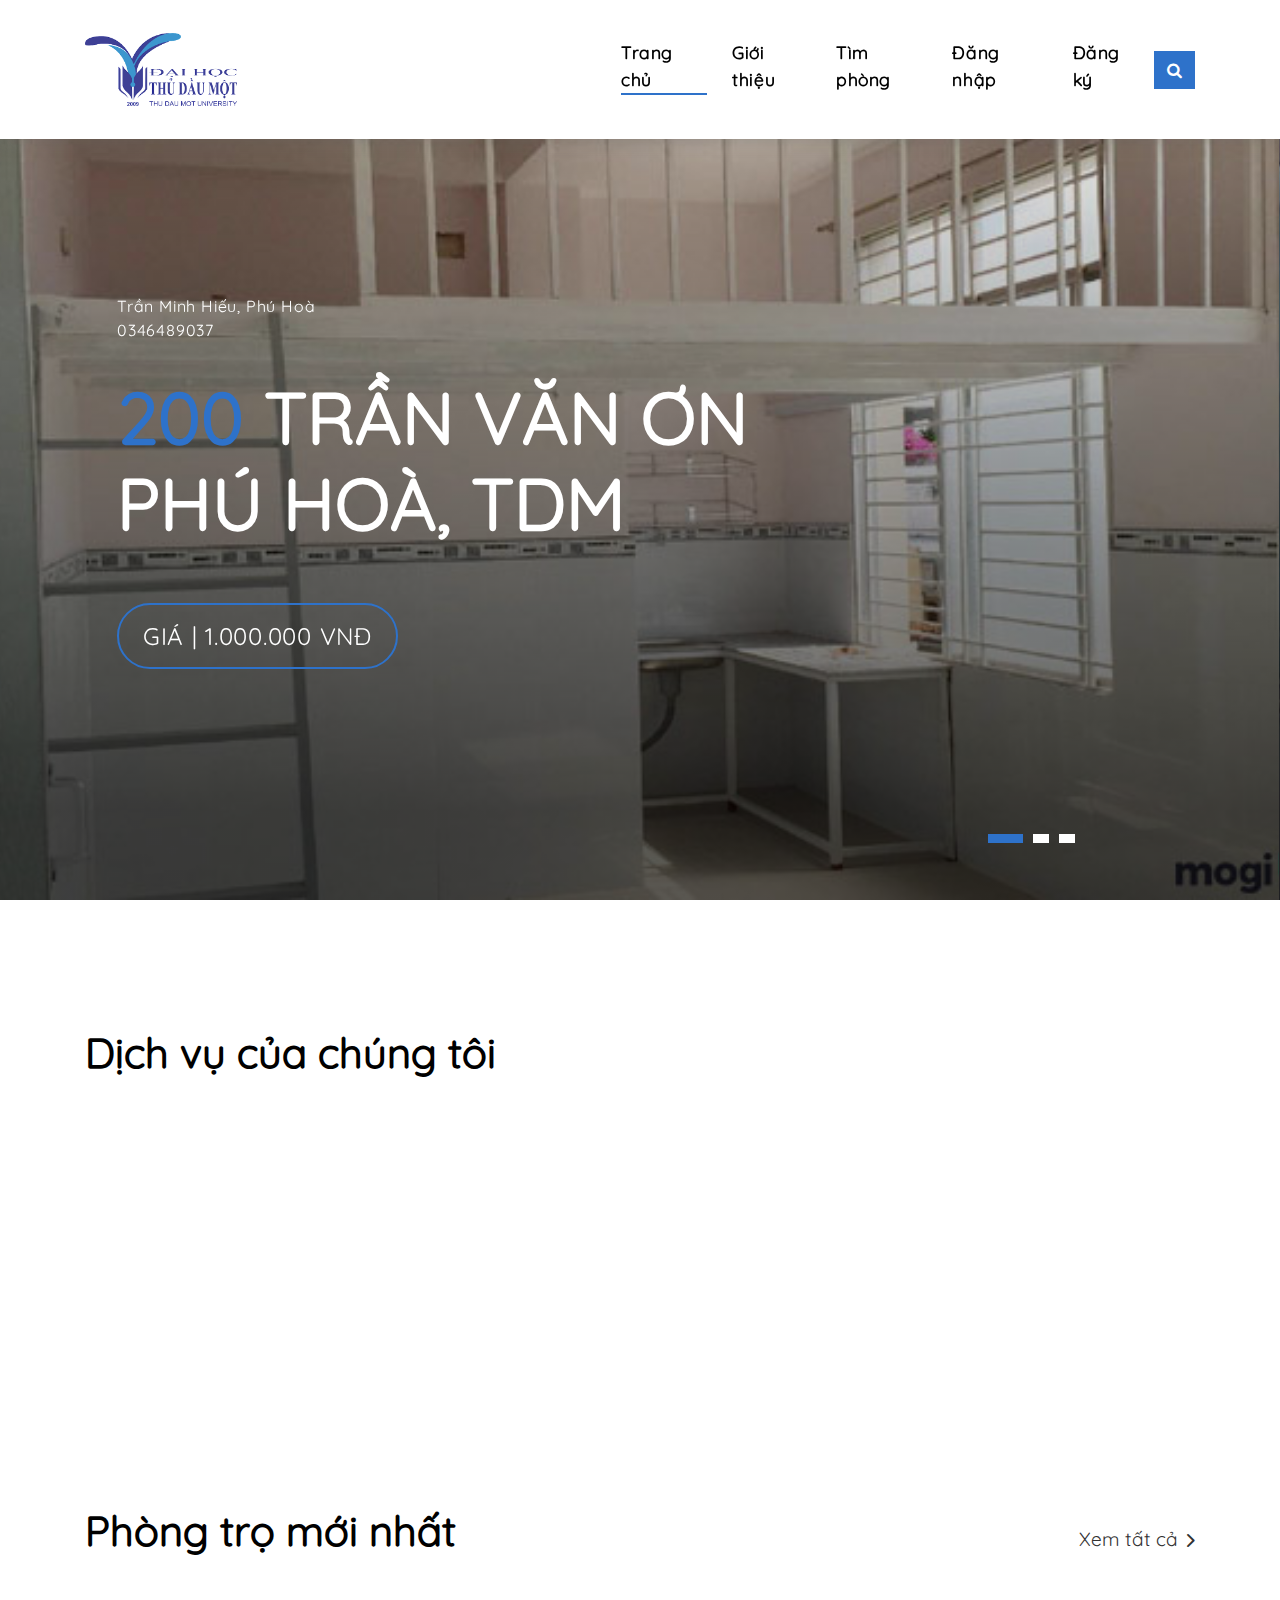
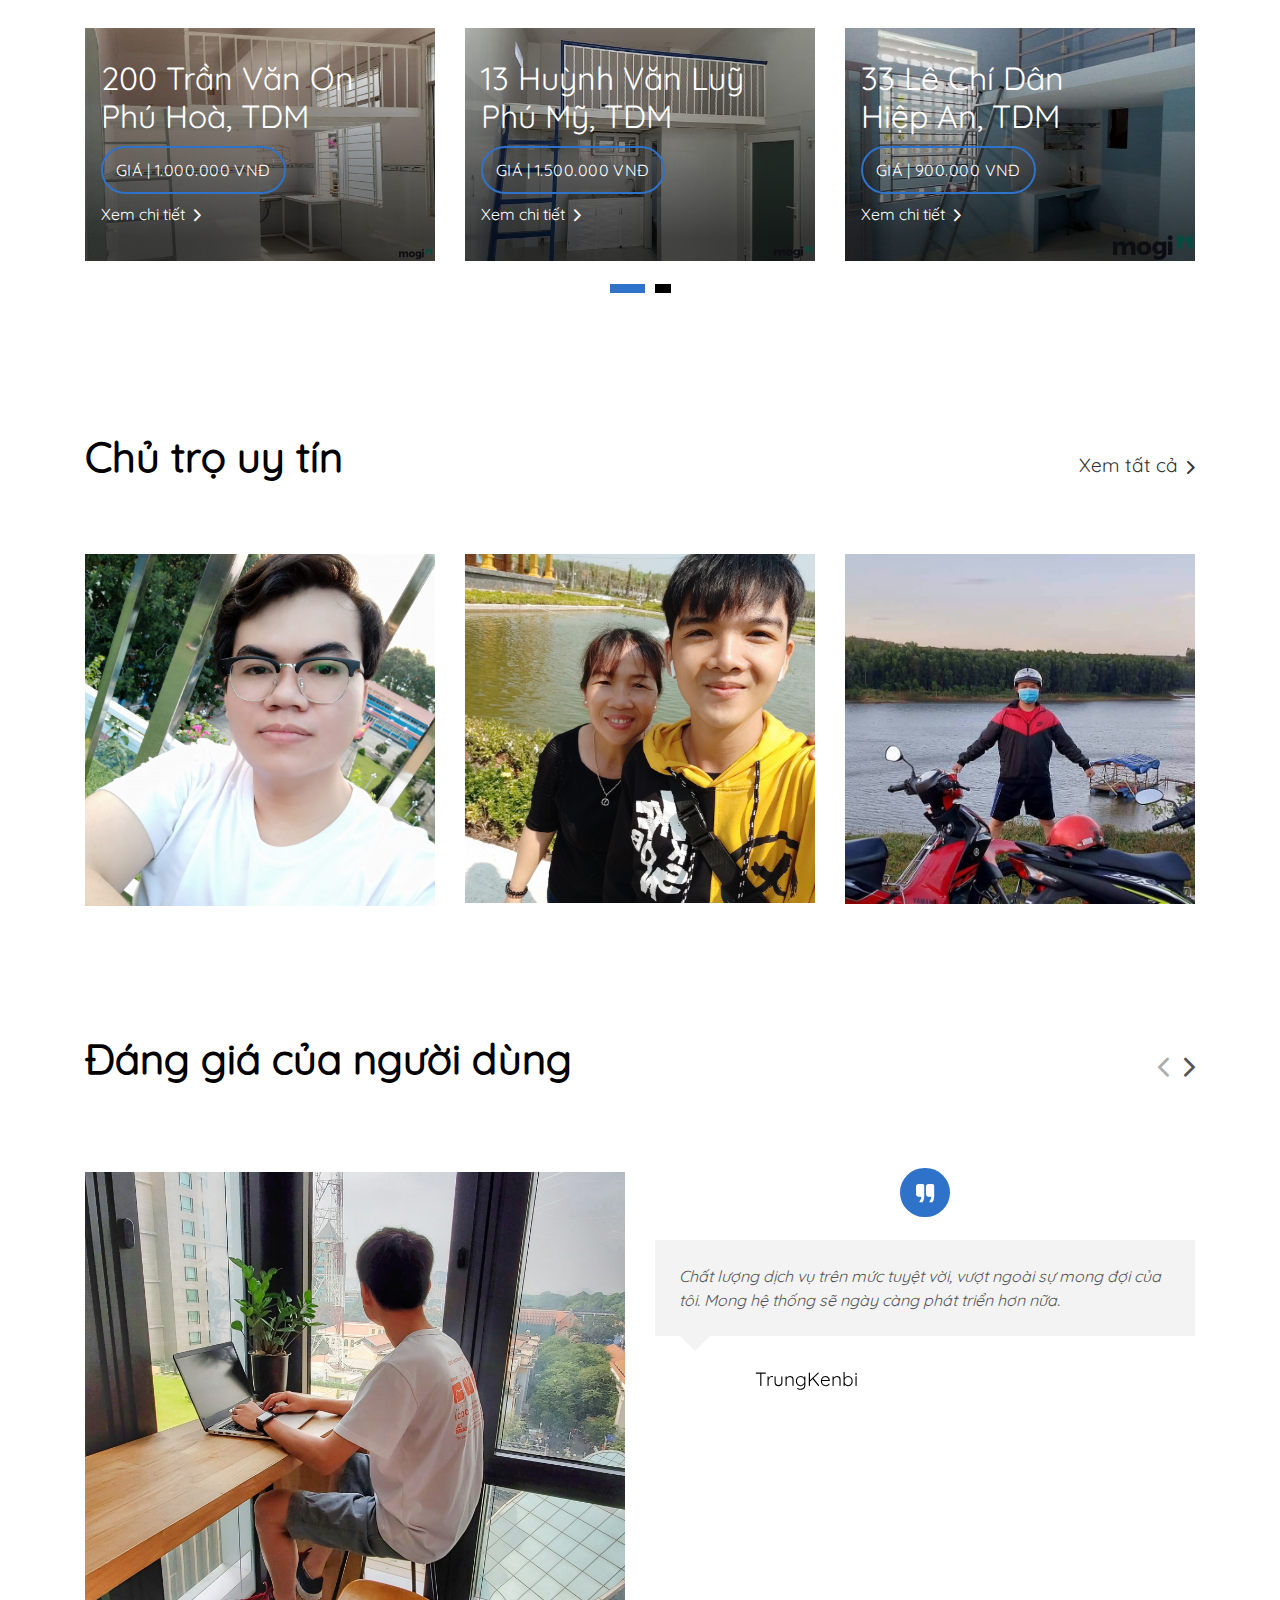
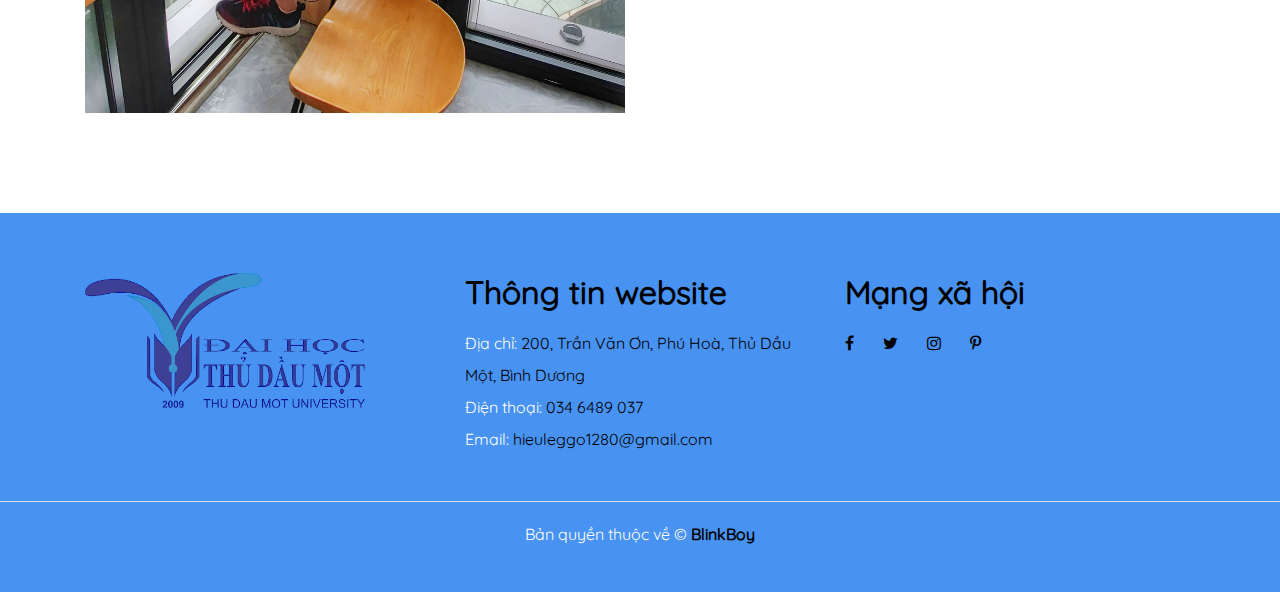
==== commit 1b4aa758: "update 16/10/2020: quen mat khau & doi mat khau" ====
--- a/index.html
+++ b/index.html
@@ -126,6 +126,9 @@
           <li class="nav-item">
             <a class="nav-link" href="login.html">Đăng nhập</a>
           </li>
+          <li class="nav-item">
+            <a class="nav-link" href="registration.html">Đăng ký</a>
+          </li>
         </ul>
       </div>
       <button type="button" class="btn btn-b-n navbar-toggle-box-collapse d-none d-md-block" data-toggle="collapse"
--- a/css/style.css
+++ b/css/style.css
@@ -11,7 +11,7 @@
 
 @font-face {
   font-family: 'QuickSand';
-  src: url('../font/Quicksand-Regular.ttf');
+  src: url('../../font/Quicksand-Regular.ttf');
 }
 
 body {
@@ -2085,8 +2085,4 @@
 
 .breadcrumb-item :hover{
   color: #2e72ca;
-}
-
-.list-inline-item :hover{
-  color: #2e72ca;
 }